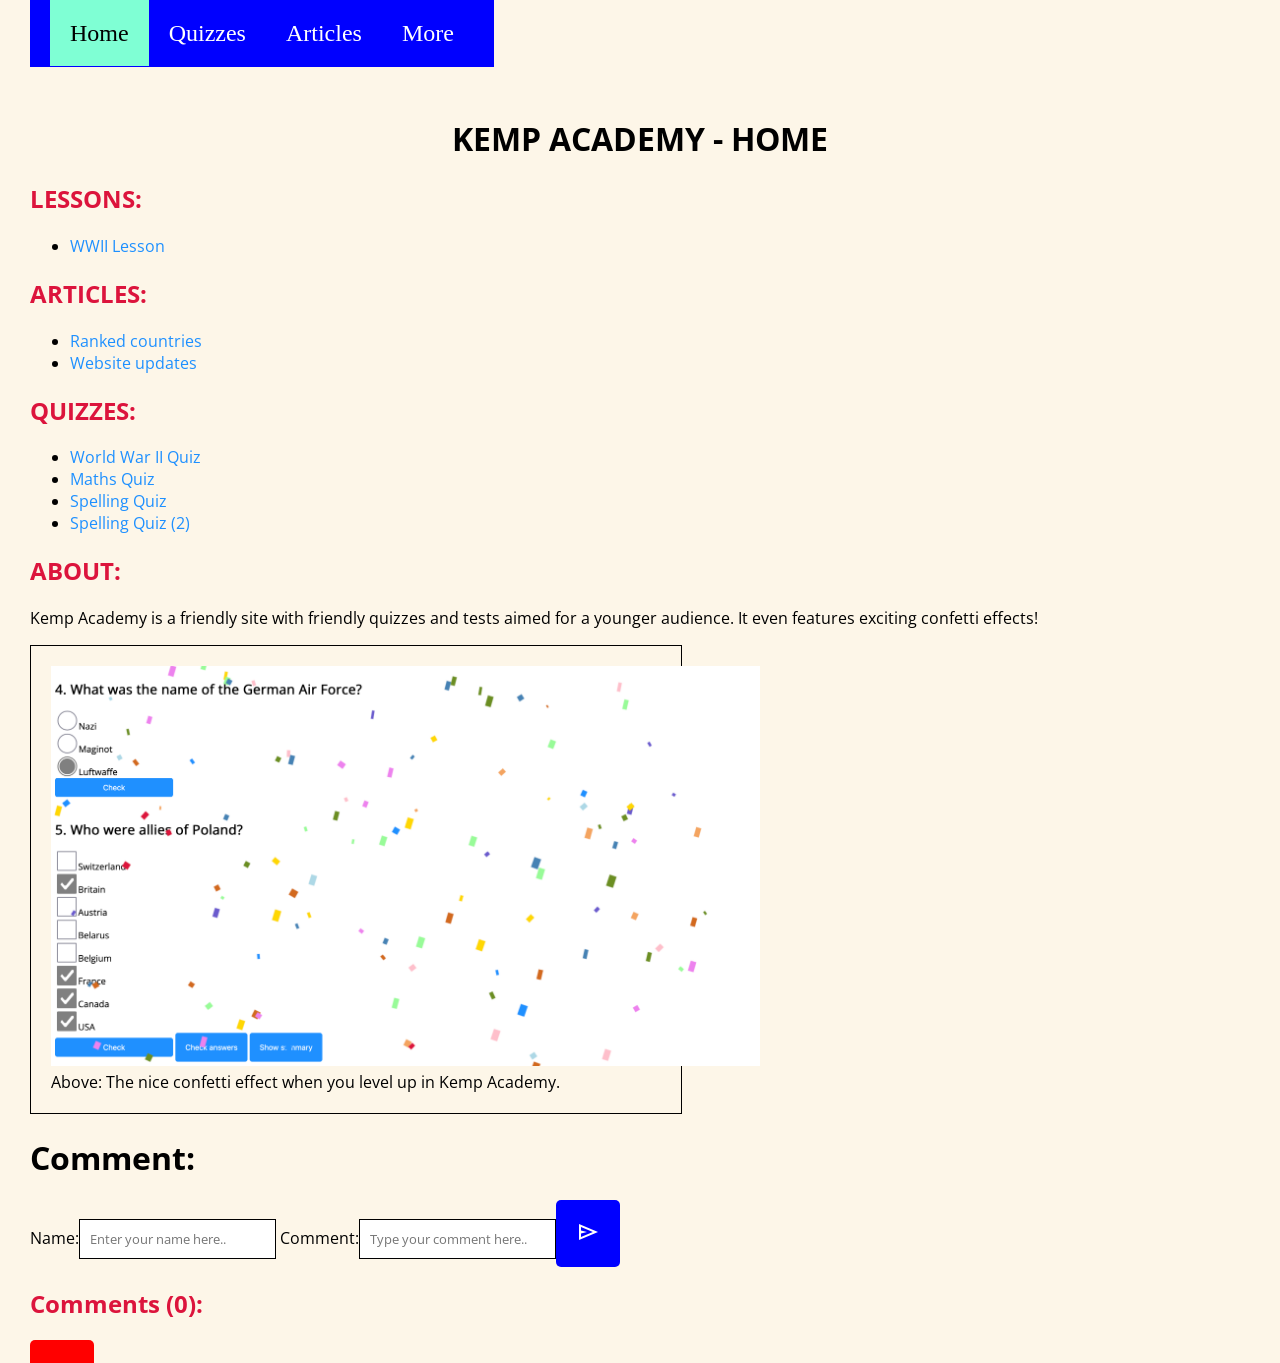
==== docs/index.html @ 641e69d2 "added load" ====
<!DOCTYPE html>
<html>
  <head>
    <title>Kemp Academy</title>
    <style>
      .loader {
  border: 16px solid #f3f3f3;
  border-radius: 50%;
  border-top: 16px solid #3498db;
  width: 120px;
  height: 120px;
  -webkit-animation: spin 2s linear infinite; /* Safari */
  animation: spin 2s linear infinite;
  margin: auto;
  top: 40%;
}

/* Safari */
@-webkit-keyframes spin {
  0% { -webkit-transform: rotate(0deg); }
  100% { -webkit-transform: rotate(360deg); }
}

@keyframes spin {
  0% { transform: rotate(0deg); }
  100% { transform: rotate(360deg); }
}
h2{
  top: 30%;
}
    </style>
  </head>
  <body>
    <h2>Kemp academy is loading...</h2>
    <div class="loader"></div>
    <script>
      function loadPage() {
        window.location.href = "mainhome.html";
      }
      setTimeout(loadPage, 1000);
    </script>
  </body>
</html>
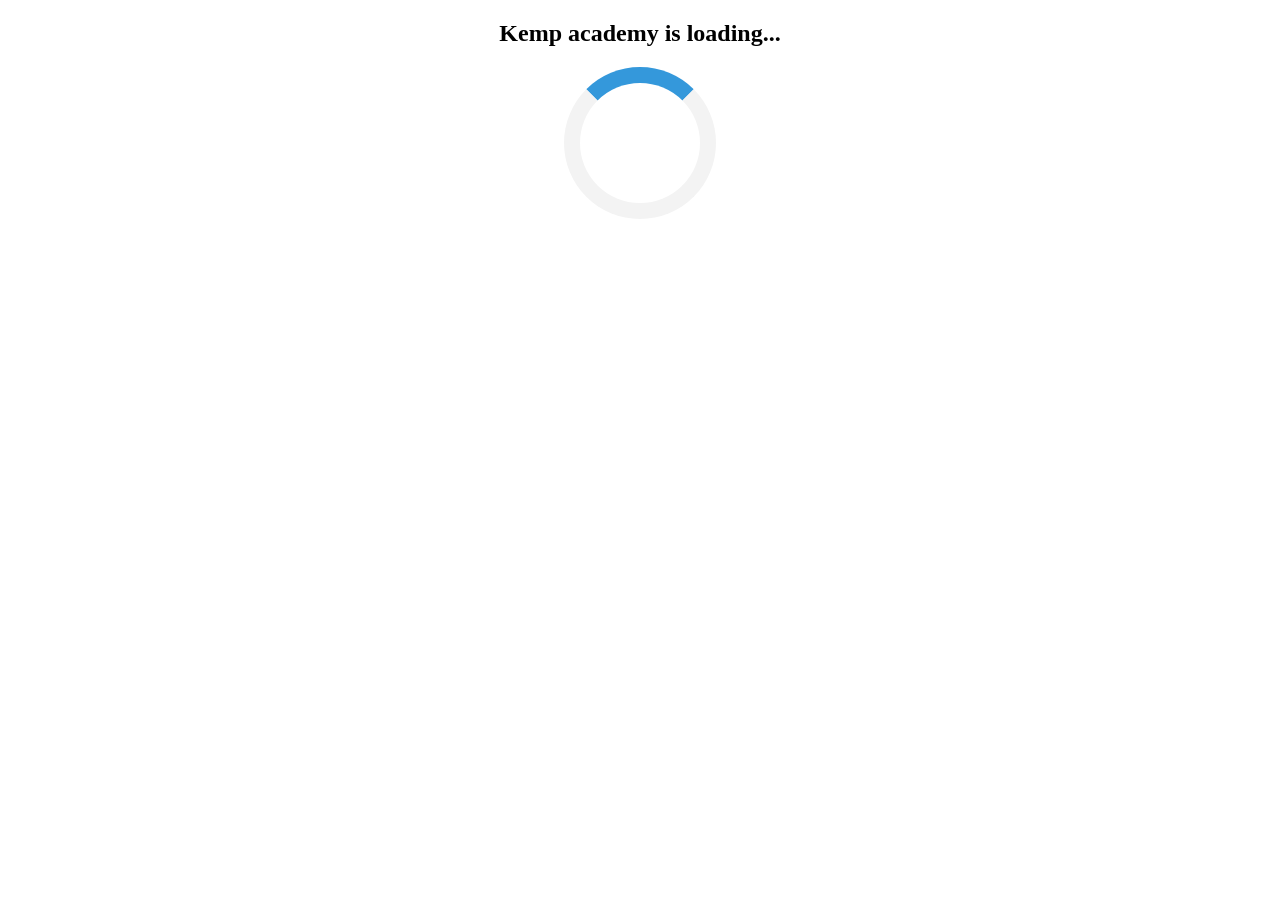
==== commit 410ca1af: "changed to 7 seconds, h2 centered" ====
--- a/docs/index.html
+++ b/docs/index.html
@@ -28,6 +28,7 @@
 }
 h2{
   top: 30%;
+  text-align: center;
 }
     </style>
   </head>
@@ -38,7 +39,7 @@
       function loadPage() {
         window.location.href = "mainhome.html";
       }
-      setTimeout(loadPage, 1000);
+      setTimeout(loadPage, 7000);
     </script>
   </body>
 </html>
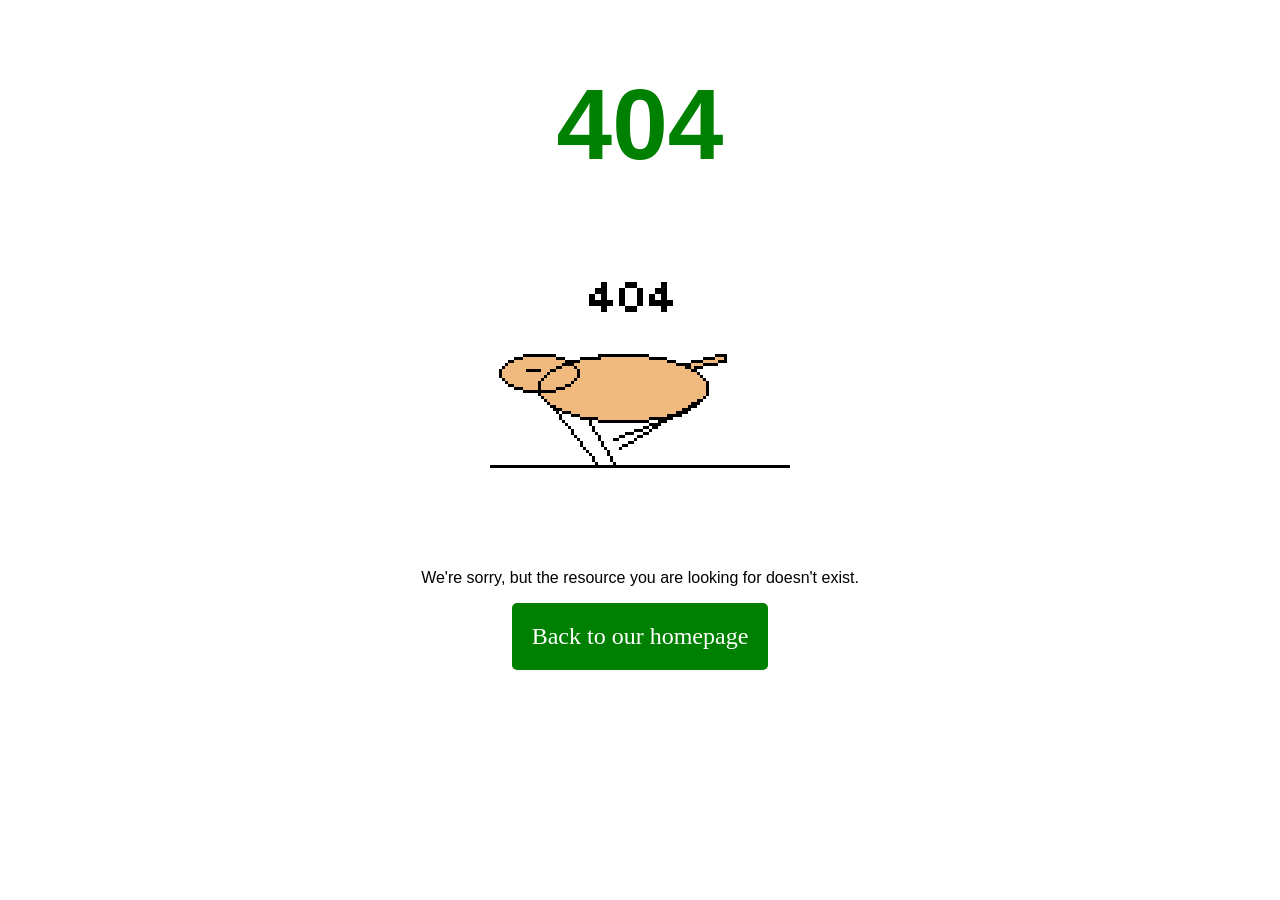
==== commit 643d41f7: "added 404 scripts" ====
--- a/docs/index.html
+++ b/docs/index.html
@@ -39,7 +39,16 @@
       function loadPage() {
         window.location.href = "mainhome.html";
       }
-      setTimeout(loadPage, 7000);
+      setTimeout(loadPage, 10000);
     </script>
+    <!--script for 404:-->
+    <script>
+    let correctUrls = ["https://albertkemp.github.io/", "https://albertkemp.github.io", "https://albertkemp.github.io/mainhome.html", "https://albertkemp.github.io/articles.html", "https://albertkemp.github.io/quizzes.html", "https://albertkemp.github.io/countries.html", "https://albertkemp.github.io/ww2.html", "https://albertkemp.github.io/ww2lesson.html", "https://albertkemp.github.io/spelling.html", "https://albertkemp.github.io/math.html", "https://albertkemp.github.io/spelling2.html"];
+      let theUrl = window.location.href;
+      if (correctUrls.includes(theUrl) === false) {
+          window.location.href = "404.html";
+      }
+      </script>
+      
   </body>
 </html>
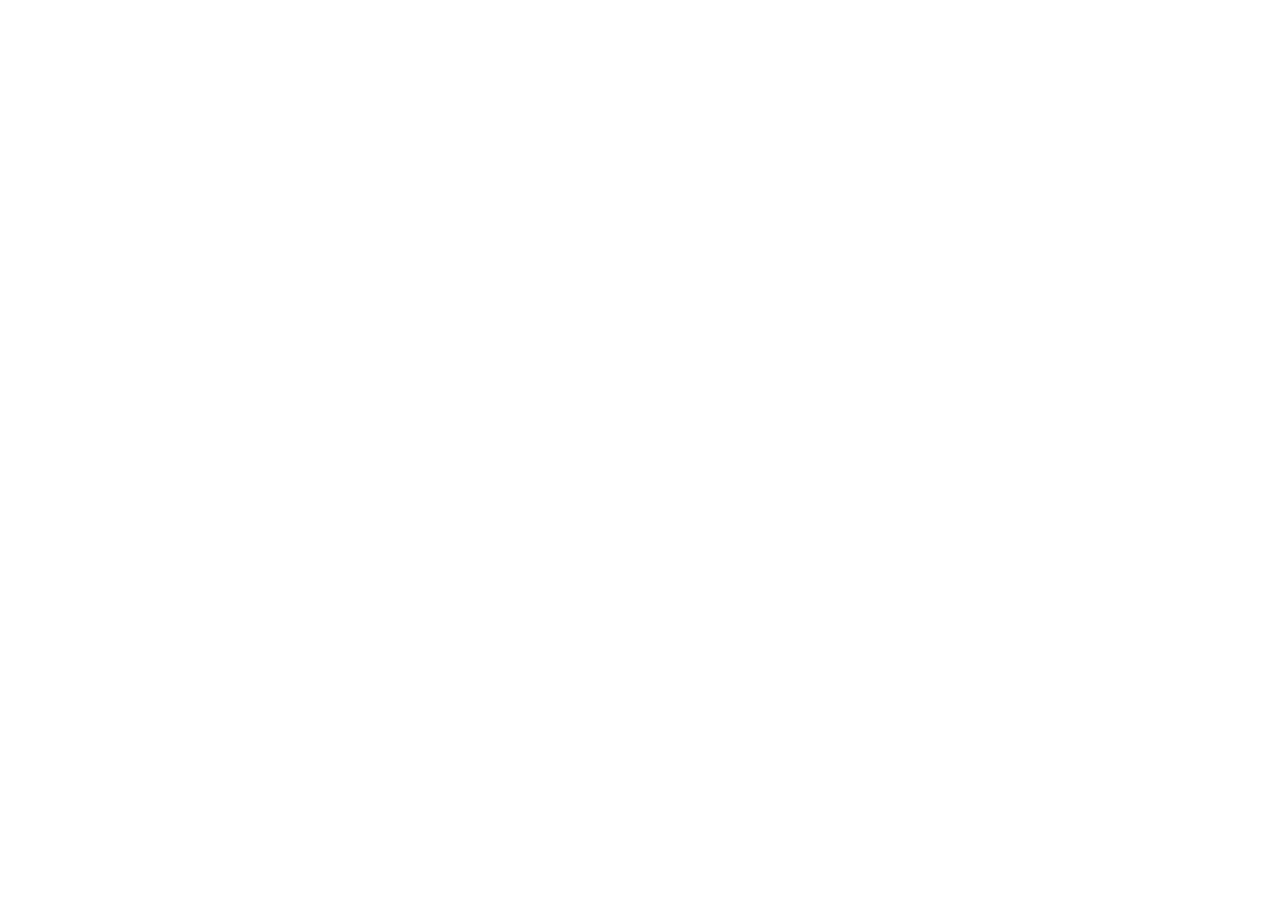
==== commit a17ca9df: "added 404" ====
--- a/docs/index.html
+++ b/docs/index.html
@@ -46,7 +46,7 @@
     let correctUrls = ["https://albertkemp.github.io/", "https://albertkemp.github.io", "https://albertkemp.github.io/mainhome.html", "https://albertkemp.github.io/articles.html", "https://albertkemp.github.io/quizzes.html", "https://albertkemp.github.io/countries.html", "https://albertkemp.github.io/ww2.html", "https://albertkemp.github.io/ww2lesson.html", "https://albertkemp.github.io/spelling.html", "https://albertkemp.github.io/math.html", "https://albertkemp.github.io/spelling2.html"];
       let theUrl = window.location.href;
       if (correctUrls.includes(theUrl) === false) {
-          window.location.href = "404.html";
+          window.location.href = "https://albertkemp.github.io/404.html";
       }
       </script>
       
